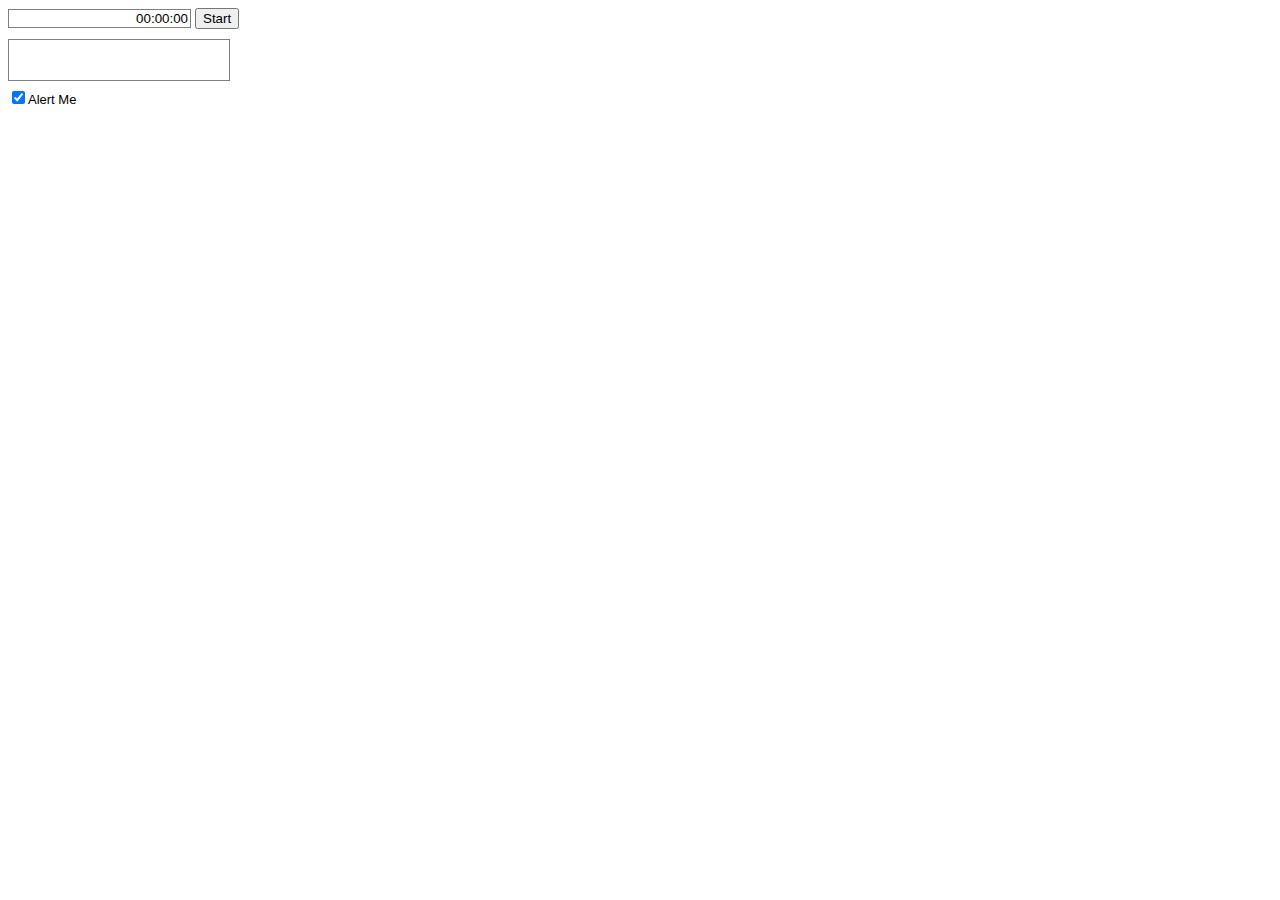
==== index.html @ a02bae0a "first commit" ====
<!doctype html>
<html>
<head>
	<link rel="stylesheet" href="stylesheet.css">
	<title>Timer</title>
</head>
<body>
		
	<input type="text" id="timeInput" value="00:00:00">
	<button id="startButton">Start</button>

	<div id="bar-outer">
		<div id="bar-inner"></div>
		<div id="message-container"></div>
	</div>

	<input type="checkbox" id="alertBox" checked><label>Alert Me</label>

	<script src = "javascript.js" type = "text/javascript">	</script>

	<audio id="myAudio">
  	<source src="censor-beep-7.mp3" type="audio/mp3">
	</audio>

</body>
</html>
---- stylesheet.css ----
#timer {
	font-size: 100px;
}

label {
	font-family: helvetica;
	font-size: 13px;
}

#timeInput {
	text-align: right;
	border: 1px solid gray;
}

#alertBox {
	margin-top: 10px;
}

.bar-active {
	background: rgba(97, 234, 157, 1);
	color: rgba(0, 0, 0, 0);
}

.bar-finished {
	background: rgba(231, 60, 60, 1);
	color: black;	
}

#bar-outer {
  position: relative;
	border: 1px solid gray;
	width: 220px;
	height: 40px;
	margin-top: 10px;
}

#bar-inner {
	width:0px;
	float: left;
	height:40px;
	text-align: center;
	line-height: 40px;
}

#message-container {
  opacity: 0;
  position: absolute;
  width: 100%;
  height: 40px;
  line-height: 40px;
  text-align: center;
}

#message-container:hover {
	opacity: 1;
}
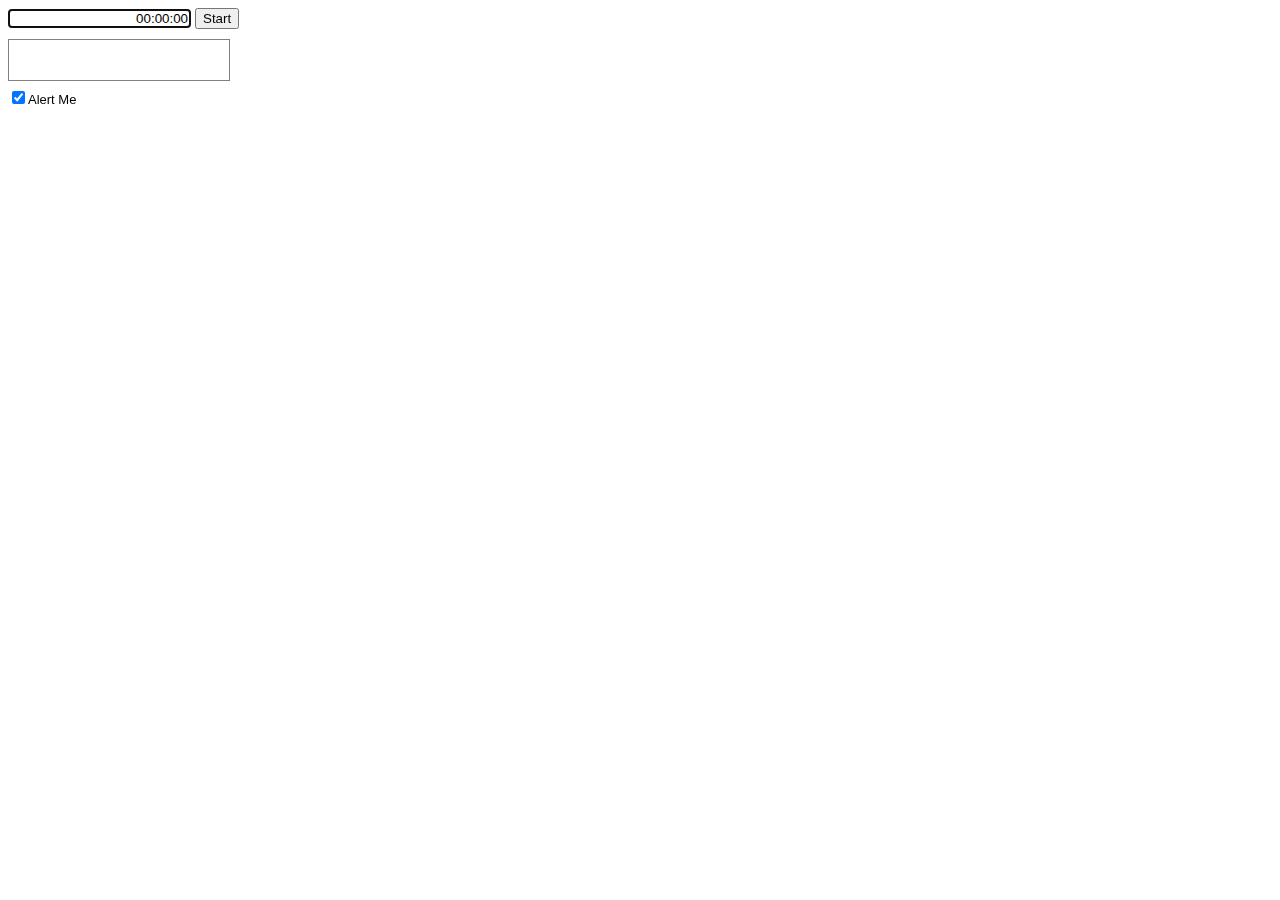
==== commit a81b5df5: "fixed cursor to right side of input" ====
--- a/index.html
+++ b/index.html
@@ -6,7 +6,7 @@
 </head>
 <body>
 		
-	<input type="text" id="timeInput" value="00:00:00">
+	<input type="text" id="timeInput" value="00:00:00" onfocus="this.value = this.value;" autofocus>
 	<button id="startButton">Start</button>
 
 	<div id="bar-outer">
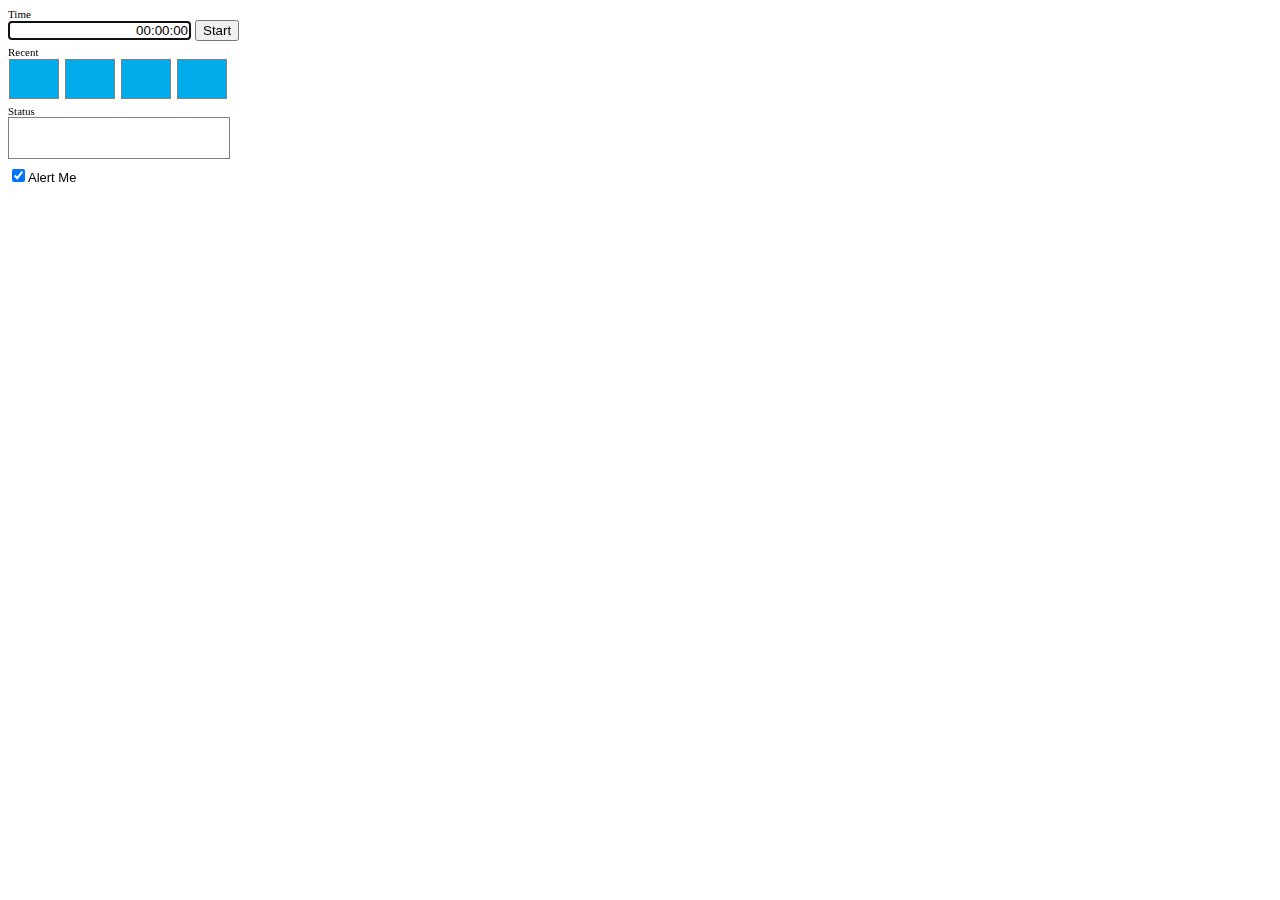
==== commit af9c3286: "added recent buttons" ====
--- a/index.html
+++ b/index.html
@@ -5,11 +5,21 @@
 	<title>Timer</title>
 </head>
 <body>
-		
+	
+	<p class='title'>Time</p>		
 	<input type="text" id="timeInput" value="00:00:00" onfocus="this.value = this.value;" autofocus>
 	<button id="startButton">Start</button>
 
-	<div id="bar-outer">
+	<p class='title'>Recent</p>
+	<div>
+		<div class="recent" data-value=""></div>
+		<div class="recent" data-value=""></div>
+		<div class="recent" data-value=""></div>
+		<div class="recent" data-value=""></div>
+	</div>
+
+	<p class='title'>Status</p>
+	<div class="bar-outer">
 		<div id="bar-inner"></div>
 		<div id="message-container"></div>
 	</div>
--- a/stylesheet.css
+++ b/stylesheet.css
@@ -17,21 +17,21 @@
 }
 
 .bar-active {
-	background: rgba(97, 234, 157, 1);
+	background: #6a9a1f;
 	color: rgba(0, 0, 0, 0);
 }
 
 .bar-finished {
-	background: rgba(231, 60, 60, 1);
+	background: #d43f3f;
 	color: black;	
+	opacity:1;
 }
 
-#bar-outer {
+.bar-outer {
   position: relative;
 	border: 1px solid gray;
 	width: 220px;
 	height: 40px;
-	margin-top: 10px;
 }
 
 #bar-inner {
@@ -54,3 +54,36 @@
 #message-container:hover {
 	opacity: 1;
 }
+
+.title {
+	margin:5px 0 0 0;
+	font-size: 11px;
+}
+
+.recent {
+	border: 1px dotted gray;
+	width: 42px;
+	height: 30px;
+	display: inline-block;
+	padding: 4px;
+}
+
+.recent {
+	vertical-align: top;
+	background: #00ace9;
+	border: 1px solid gray;
+	width: 40px;
+	height: 30px;
+	display: inline-block;
+	padding: 4px;
+	font-size: 12px;
+	line-height: 27px;
+	margin: 1px;
+	;
+}
+
+.recent:hover {
+	background: #1dc4ff;
+	;
+}
+
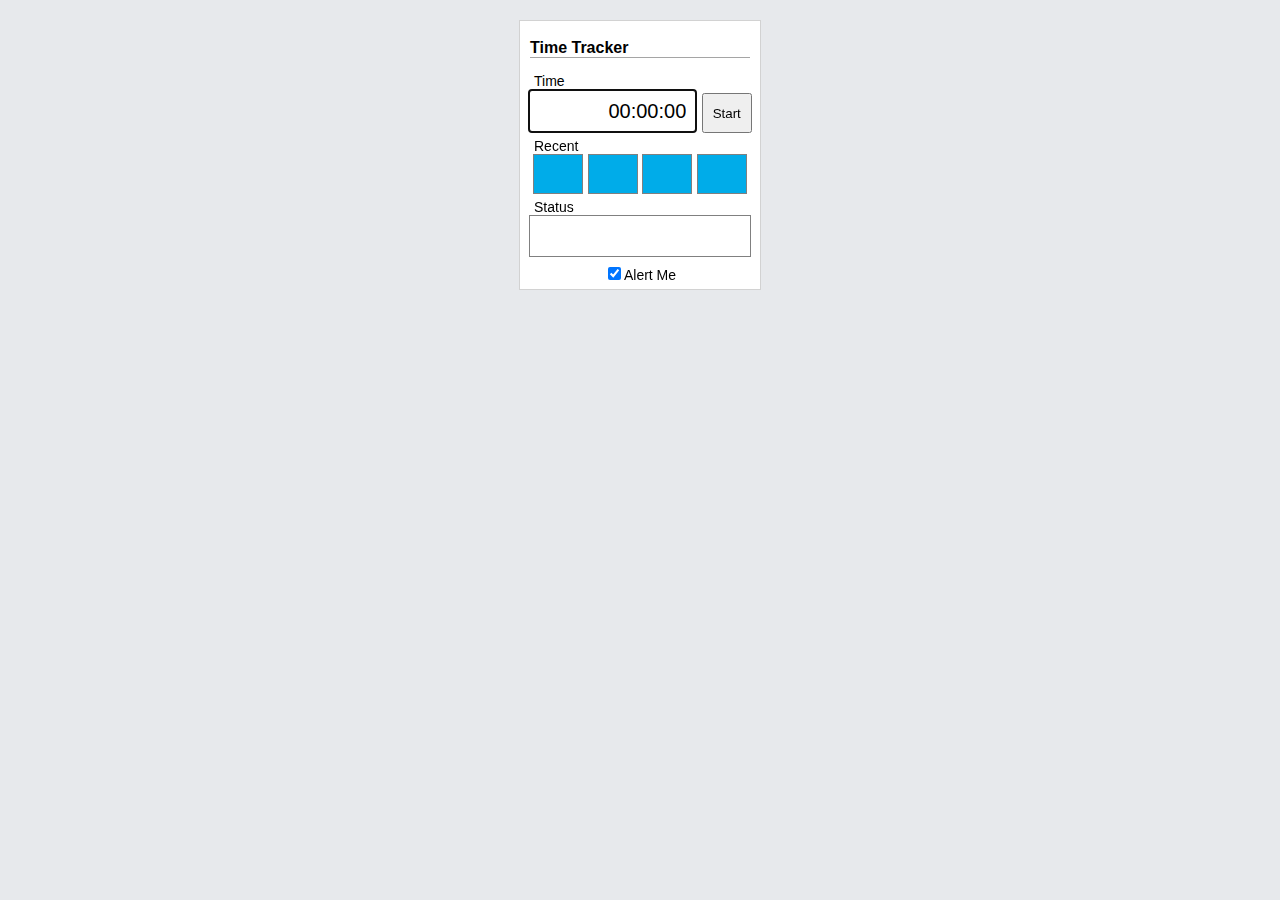
==== commit 3248c51a: "updated formatting" ====
--- a/index.html
+++ b/index.html
@@ -6,25 +6,31 @@
 </head>
 <body>
 	
-	<p class='title'>Time</p>		
-	<input type="text" id="timeInput" value="00:00:00" onfocus="this.value = this.value;" autofocus>
-	<button id="startButton">Start</button>
+	<div id="container">
+		<h2>Time Tracker</h2>
 
-	<p class='title'>Recent</p>
-	<div>
-		<div class="recent" data-value=""></div>
-		<div class="recent" data-value=""></div>
-		<div class="recent" data-value=""></div>
-		<div class="recent" data-value=""></div>
+		<p class='title'>Time</p>		
+		<input type="text" id="timeInput" value="00:00:00" onfocus="this.value = this.value;" autofocus>
+		<button id="startButton">Start</button>
+
+		<p class='title'>Recent</p>
+		<div>
+			<div class="recent" data-value=""></div>
+			<div class="recent" data-value=""></div>
+			<div class="recent" data-value=""></div>
+			<div class="recent" data-value=""></div>
+		</div>
+
+		<p class='title'>Status</p>
+		<div class="bar-outer">
+			<div id="bar-inner"></div>
+			<div id="message-container"></div>
+		</div>
+	
+	
+	<input type="checkbox" id="alertBox" checked><label>Alert Me</label>
+
 	</div>
-
-	<p class='title'>Status</p>
-	<div class="bar-outer">
-		<div id="bar-inner"></div>
-		<div id="message-container"></div>
-	</div>
-
-	<input type="checkbox" id="alertBox" checked><label>Alert Me</label>
 
 	<script src = "javascript.js" type = "text/javascript">	</script>
 
--- a/stylesheet.css
+++ b/stylesheet.css
@@ -1,15 +1,44 @@
+body {
+	background:#E7E9EC;
+	font-family: Helvetica;
+}
+
+h2 {
+	margin: 13px 5px 15px 5px;
+	font-size: 16px;
+	text-align: left;
+	border-bottom: 1px solid rgba(30, 30, 30, .4);
+}
+
+#container {
+	border: 0.5px solid rgba(30,30,30,.2);
+	background: white;
+	width: 230px;
+	margin: 20px auto;
+	padding: 5px;
+	text-align: center;
+}
+
+button {
+	height:40px;
+	width: 50px;
+}
+
 #timer {
 	font-size: 100px;
 }
 
 label {
-	font-family: helvetica;
-	font-size: 13px;
+	font-size: 14px;
 }
 
 #timeInput {
 	text-align: right;
 	border: 1px solid gray;
+	height: 40px;
+	font-size: 20px;
+	padding-right: 10px;
+	width: 155px;
 }
 
 #alertBox {
@@ -30,8 +59,10 @@
 .bar-outer {
   position: relative;
 	border: 1px solid gray;
+	margin: 0px auto;
 	width: 220px;
 	height: 40px;
+
 }
 
 #bar-inner {
@@ -44,11 +75,13 @@
 
 #message-container {
   opacity: 0;
-  position: absolute;
+  position: absolute; 
   width: 100%;
   height: 40px;
   line-height: 40px;
   text-align: center;
+  font-size: 18px;
+  font-weight: Bold;
 }
 
 #message-container:hover {
@@ -56,10 +89,12 @@
 }
 
 .title {
-	margin:5px 0 0 0;
-	font-size: 11px;
+	margin:5px 0 0 9px;
+	font-size: 14px;
+	text-align: left;
 }
 
+/*
 .recent {
 	border: 1px dotted gray;
 	width: 42px;
@@ -67,8 +102,10 @@
 	display: inline-block;
 	padding: 4px;
 }
+*/
 
 .recent {
+	
 	vertical-align: top;
 	background: #00ace9;
 	border: 1px solid gray;
@@ -76,9 +113,9 @@
 	height: 30px;
 	display: inline-block;
 	padding: 4px;
-	font-size: 12px;
-	line-height: 27px;
-	margin: 1px;
+	font-size: 10px;
+	line-height: 30px;
+	
 	;
 }
 
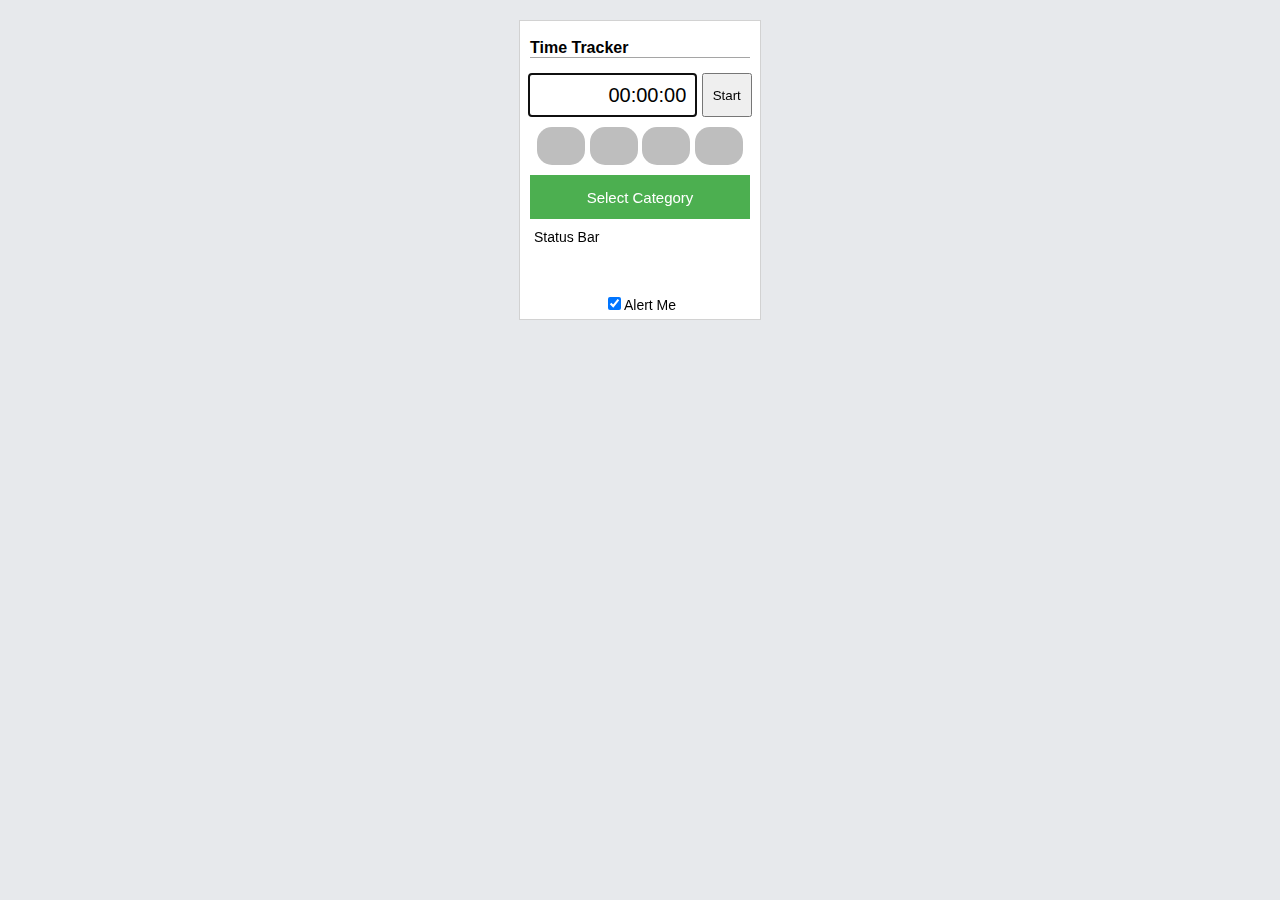
==== commit 4c1ba829: "added dropdown for categories" ====
--- a/index.html
+++ b/index.html
@@ -9,11 +9,12 @@
 	<div id="container">
 		<h2>Time Tracker</h2>
 
-		<p class='title'>Time</p>		
-		<input type="text" id="timeInput" value="00:00:00" onfocus="this.value = this.value;" autofocus>
-		<button id="startButton">Start</button>
 
-		<p class='title'>Recent</p>
+		<div id="input container">
+			<input type="text" id="timeInput" value="00:00:00" onfocus="this.value = this.value;" autofocus>
+			<button id="startButton">Start</button>
+		</div>
+
 		<div>
 			<div class="recent" data-value=""></div>
 			<div class="recent" data-value=""></div>
@@ -21,7 +22,16 @@
 			<div class="recent" data-value=""></div>
 		</div>
 
-		<p class='title'>Status</p>
+		<div class="dropdown">
+			<button class="dropbtn">Select Category</button>
+			<div id="myDropdown" class="dropdown-content">
+		    <a href="#">Link 1</a>
+		    <a href="#">Link 2</a>
+		    <a href="#">Link 3</a>
+  		</div>
+		</div>
+
+		<p class='title'>Status Bar</p>
 		<div class="bar-outer">
 			<div id="bar-inner"></div>
 			<div id="message-container"></div>
--- a/stylesheet.css
+++ b/stylesheet.css
@@ -20,8 +20,9 @@
 }
 
 button {
-	height:40px;
+	height:44px;
 	width: 50px;
+	vertical-align: top;
 }
 
 #timer {
@@ -58,7 +59,7 @@
 
 .bar-outer {
   position: relative;
-	border: 1px solid gray;
+	
 	margin: 0px auto;
 	width: 220px;
 	height: 40px;
@@ -89,38 +90,86 @@
 }
 
 .title {
-	margin:5px 0 0 9px;
+	margin:10px 0 2px 9px;
 	font-size: 14px;
 	text-align: left;
 }
 
-/*
-.recent {
-	border: 1px dotted gray;
-	width: 42px;
-	height: 30px;
-	display: inline-block;
-	padding: 4px;
-}
-*/
 
 .recent {
+	vertical-align: top;
+	margin-top: 10px;
+	background: rgba(190,190,190,1);
 	
-	vertical-align: top;
-	background: #00ace9;
-	border: 1px solid gray;
 	width: 40px;
 	height: 30px;
 	display: inline-block;
 	padding: 4px;
 	font-size: 10px;
-	line-height: 30px;
-	
+	line-height: 30px;	
+	border-radius: 15px;
 	;
 }
 
+#cat {
+	position: relative;
+	border: 1px solid gray;
+	margin: 0px auto;
+	width: 220px;
+	height: 40px;
+	line-height: 40px;
+}
+
 .recent:hover {
-	background: #1dc4ff;
+	/*background: #1dc4ff;*/
+	background: rgba(170,170,170,.6);;
+	cursor: pointer;
+	cursor: hand;
 	;
 }
 
+.dropbtn {
+    background-color: rgba(76,175,80,1);
+    color: white;
+    padding: 0px;
+    font-size: 15px;
+    border: none;
+    cursor: pointer;
+    width: 220px;
+    margin-top: 10px;
+}
+
+.dropdown-content a {
+    color: black;
+    padding: 12px 16px;
+    margin: -1px;
+    text-decoration: none;
+    display: block;
+    background: rgba(255, 255, 255, 1);
+    width: 190px;
+    z-index: 100;
+    position: relative;
+}
+
+.dropdown {
+	position: relative;
+	display: inline-block;
+}
+
+.dropdown-content {
+    display: none;
+    position: absolute;
+    background-color: #f9f9f9;
+    min-width: 160px;
+    box-shadow: 0px 8px 16px 0px rgba(0,0,0,0.2);
+}
+
+.show {
+	display:block;
+}
+
+.dropdown-content a:hover {background-color: #f1f1f1}	
+
+.dropbtn:hover, .dropbtn:focus {
+    background-color: rgba(76,175,80,.9);
+}